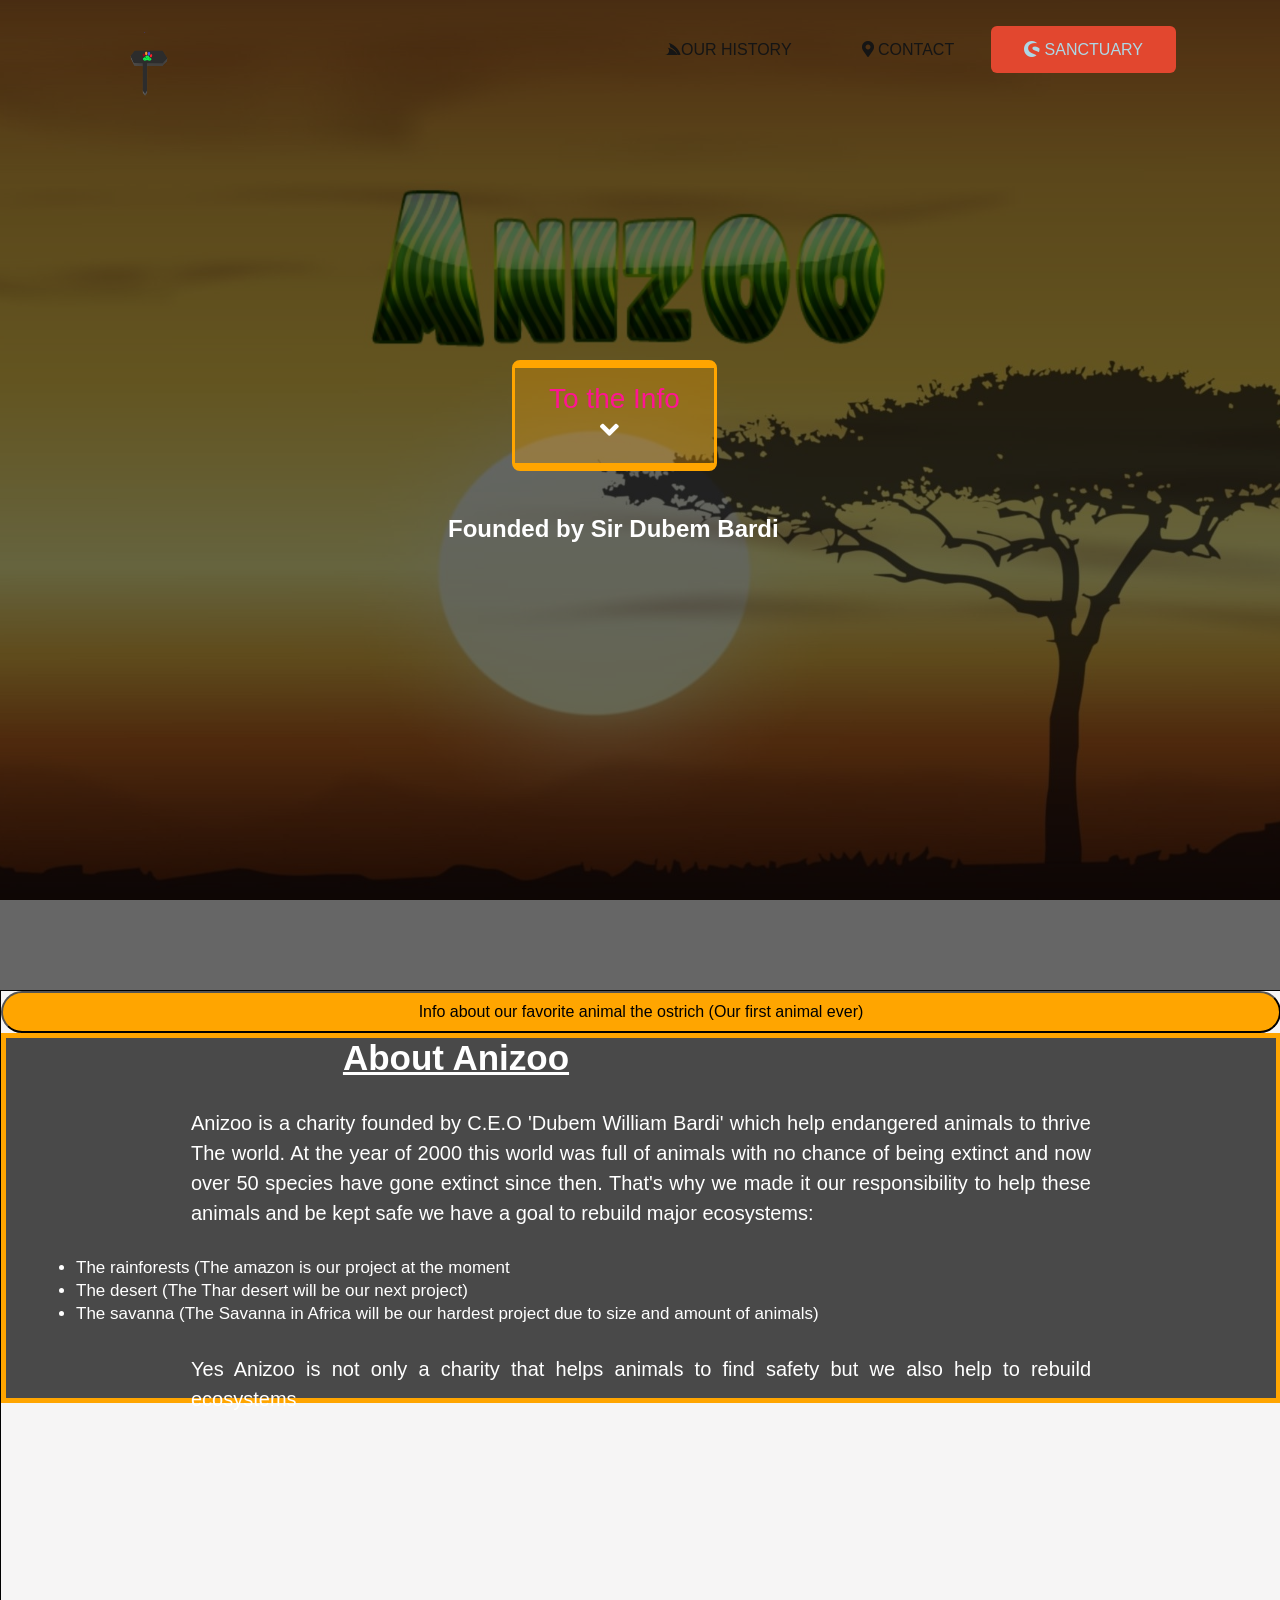
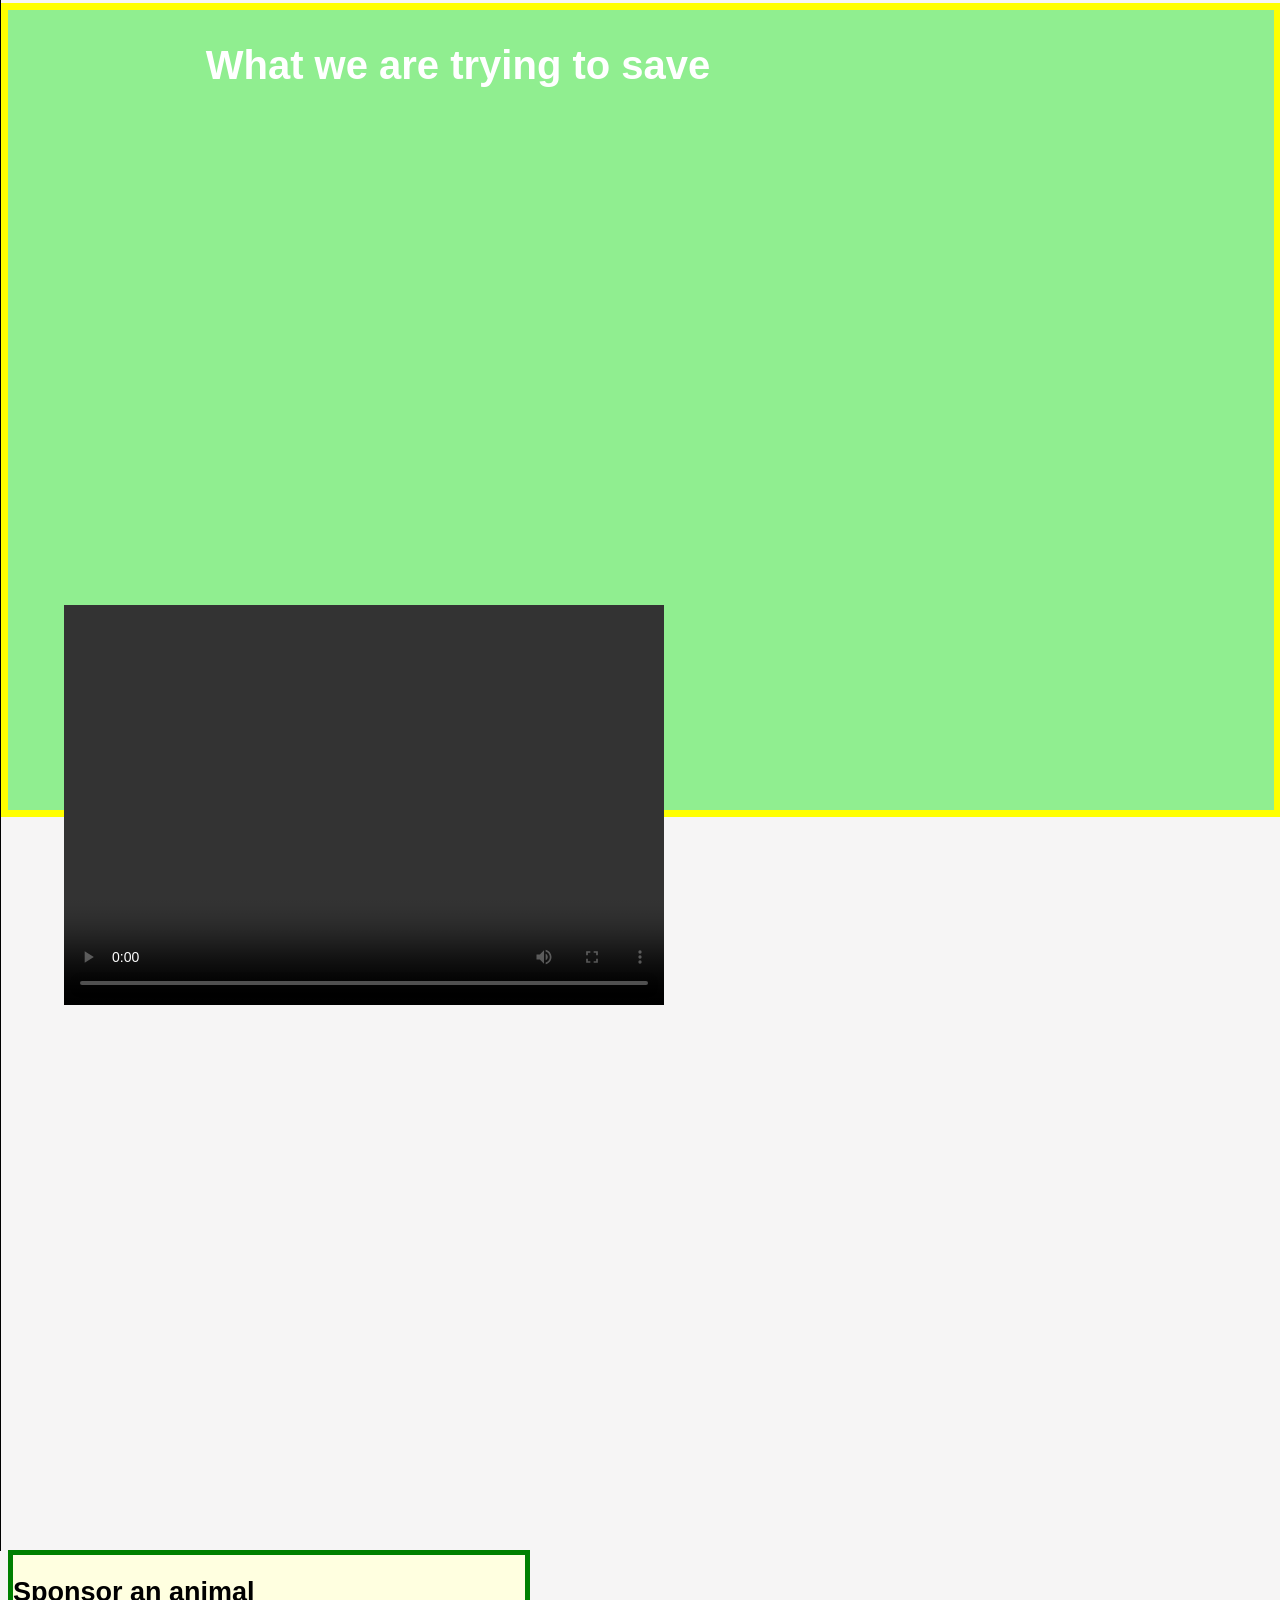
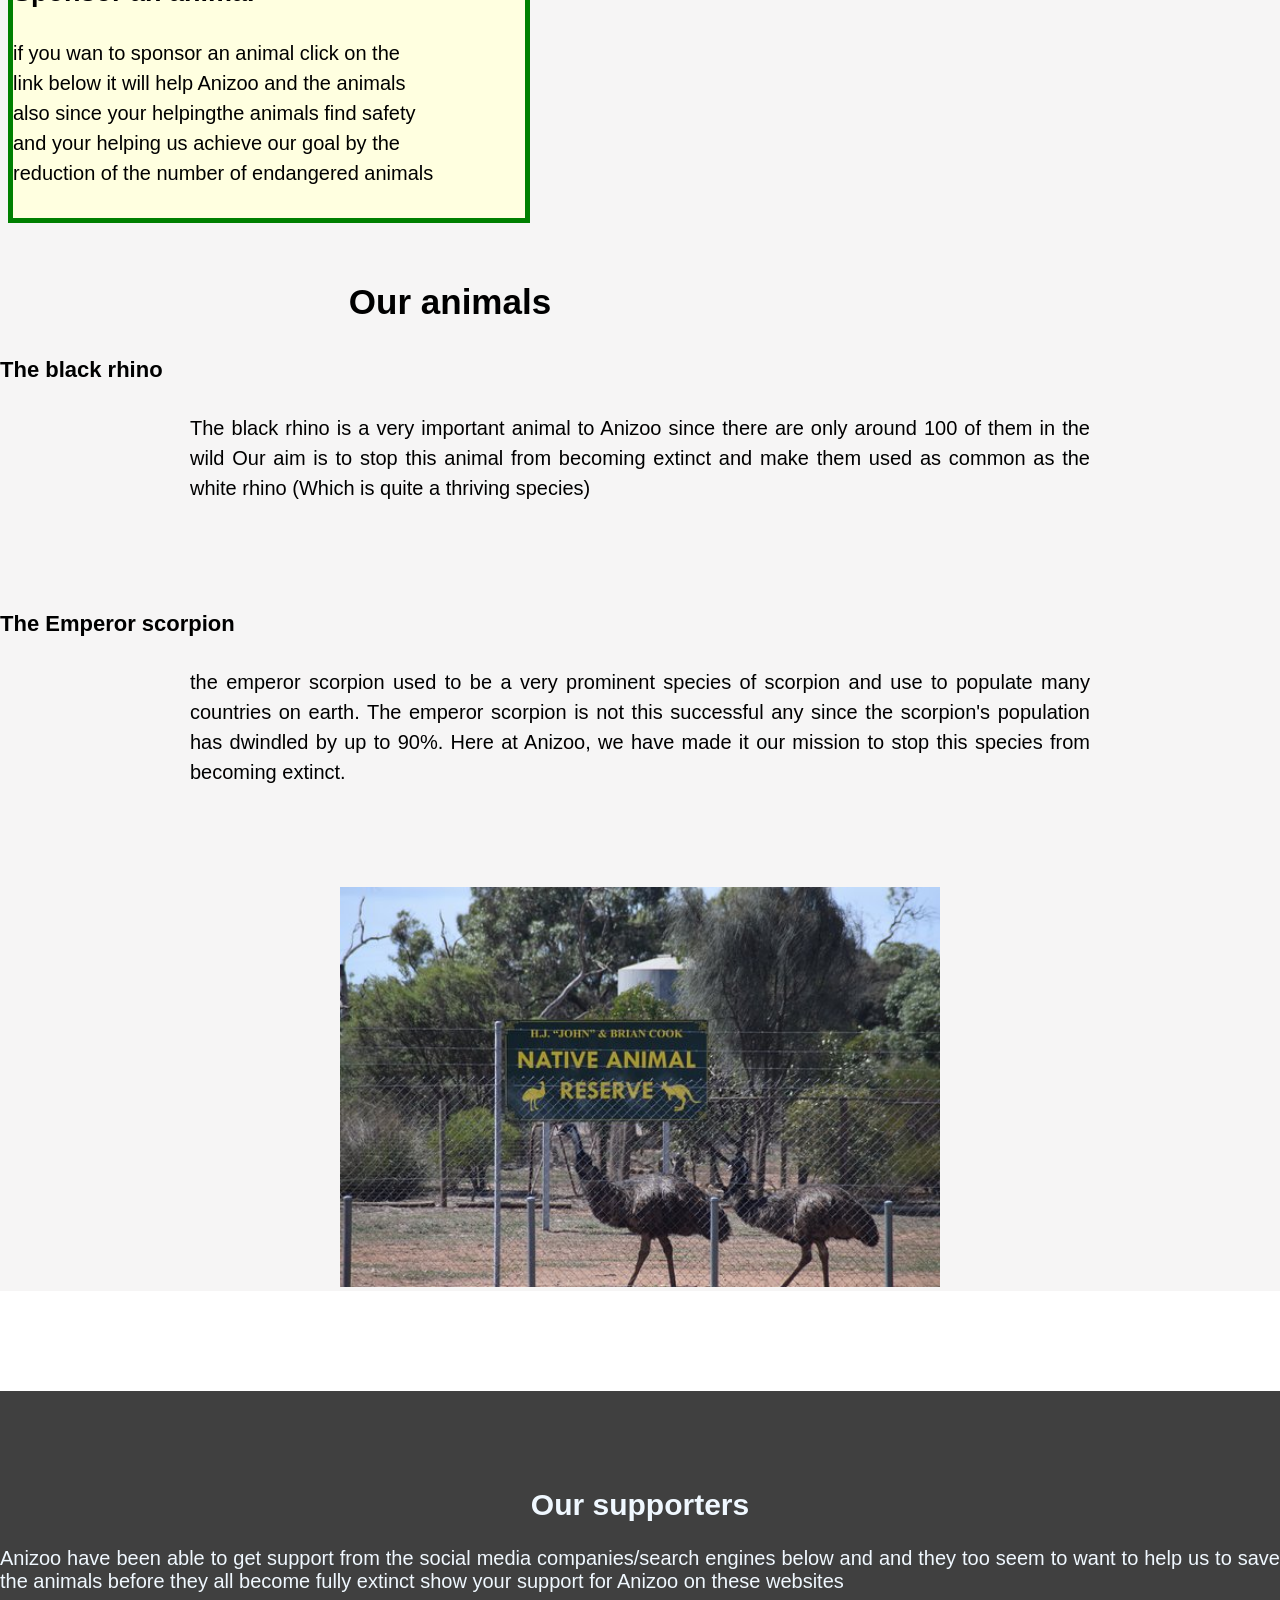
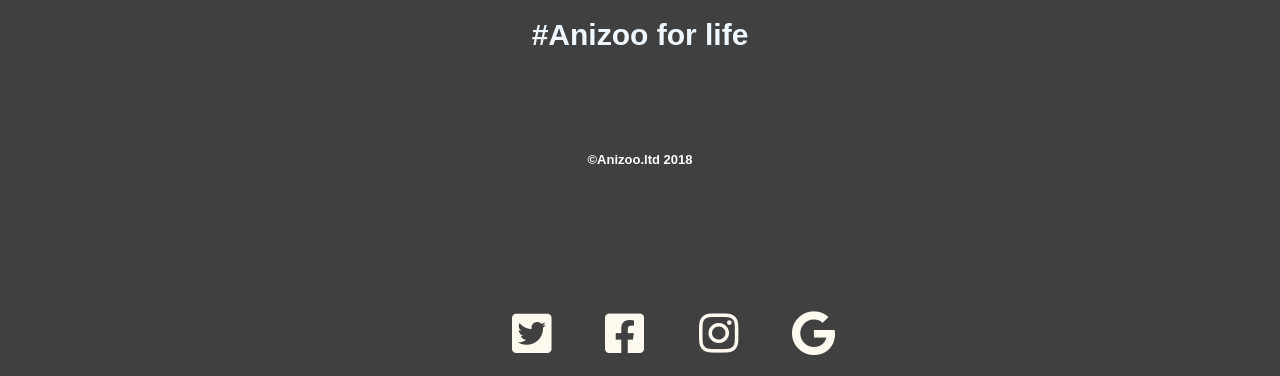
==== HTML/Anizoo/home/index.html @ d3434194 "edits" ====
<!DOCTYPE html>
<html lang="en-GB">

<head>
    <!--Meta and title-->
    <title>VW project home</title>
    <meta charset="utf-8">
    <meta name="viewport" content="width=device-width, initial-scale=1.0">
	<meta http-equiv="X-UA-Compatible" content="ie=edge">
    <meta name="ROBOTS" content="NOINDEX">
    <!--links for the webpage-->
    <link rel="stylesheet" href="style3.css"
    <link rel="pyton" href="boi.py">
    <link rel="stylesheet" href="icon.css">
    <link rel="stylesheet" href="https://use.fontawesome.com/releases/v5.5.0/css/all.css" integrity="sha384-B4dIYHKNBt8Bc12p+WXckhzcICo0wtJAoU8YZTY5qE0Id1GSseTk6S+L3BlXeVIU"
        crossorigin="anonymous">
    <link rel="stylesheet" href="style.css">
    <link href="https://fonts.googleapis.com/css?family=Open+Sans|Poppins" rel="stylesheet">
    <link rel="icon" href="https://static1.squarespace.com/static/54fbc75ce4b038725a4a9461/t/56521ccee4b00ead8504db32/1448221922692/">
    <script src="https://code.jquery.com/jquery-3.3.1.js" integrity="sha256-2Kok7MbOyxpgUVvAk/HJ2jigOSYS2auK4Pfzbm7uH60="
        crossorigin="anonymous"></script>
    <link rel=stylesheet href=style2.css>
</head>

<body>
    <nav>
        <a href="#home"><img class="logo" src="logo.png"></a>
        <ul>
            <li><a href="#our animals"><i class="fab fa-servicestack"></i>Our history</a>
            </li>
            <li><a href="../contact/index.html"><i class="fas fa-map-marker-alt"></i> Contact</a></li>
            <li><a class="sanc" href="../Sanctuarys/index.html"><i class="fab fa-shopware"></i> Sanctuary</a></li>
        </ul>
    </nav>





    <div class="wrapper">
    </div>

    <a name="home"></a>
    <section class="sec1">
        <div id="bck1"></div>
        <a href="#About"><button type="submit" id="btn0">To the Info <br> <i class="fas fa-angle-down"></i></button></a>
        <h2 class="sbtitle">Founded by Sir Dubem Bardi </h2>
    </section>
    <section class="content1">
        <a name="About"></a>
        <button type="button" id="button" onclick="boi()">
            Info about our favorite animal the ostrich (Our first animal ever)
        </button>
        <div class="txt1">
            <h1><u>About Anizoo</u></h1>
            <p>Anizoo is a charity founded by C.E.O 'Dubem William Bardi' which help endangered animals to thrive The
                world. At the year of 2000 this world was full of animals with no chance of being extinct and now over
                50 species have gone extinct since then. That's why we made it our responsibility to help these animals
                and be kept safe we have a goal to rebuild major ecosystems:</p>
            <ul>
                <li>The rainforests (The amazon is our project at the moment</li>
                <li>The desert (The Thar desert will be our next project)</li>
                <li>The savanna (The Savanna in Africa will be our hardest project due to size and amount of animals)</li>
            </ul>
            <p>Yes Anizoo is not only a charity that helps animals to find safety but we also help to rebuild
                ecosystems</p>
        </div>
        <div class="imgs1">
            <h1 style="color:#fff; text-align:center; font-size: 40px;">What we are trying to save</h1>
            <div class="rhino-img"></div>
            <video class="vid1" controls="on" autoplay="on" width="600px" height="400px">
                <source src="vid1.mp4" type="video/mp4">
            </video>

            <div class="box1">
                <h2>Sponsor an animal</h2>
                <p> if you wan to sponsor an animal click on the<br> link below it will help Anizoo and the animals<br>
                    also since your helpingthe animals find safety<br> and your helping us achieve our goal by the<br>
                    reduction of the number of endangered animals</p>
            </div>
        </div>
        <br><br><br><br><br><br><br><br><br><br><br><br><br><br><br><br><br><br><br><br><br><br><br><br><br><br><br><br><br><br><br>
    </section>
    <div class="bg-modal">
        <div class="modal-content">
            <div class="close">+</div>
            <img src="https://static1.squarespace.com/static/54fbc75ce4b038725a4a9461/t/56521ccee4b00ead8504db32/1448221922692/"
                class="bg-icon">
            <h4>quick fact</h4>
            <p></p>
        </div>
    </div>
    <section class="content2">
        <a name="our animals"></a>
        <br><br><br><br><br><br><br><br><br><br><br><br><br><br><br><br><br>
        <h1>Our animals</h1>
        <h3><br><br><br>The black rhino</h3>
        <p>The black rhino is a very important animal to Anizoo since there are only around 100 of them in the wild Our
            aim is to stop this animal from becoming extinct and make them used as common as the white rhino (Which is
            quite a thriving species)</p>
        <h3><br><br><br>The Emperor scorpion</h3>
        <p>the emperor scorpion used to be a very prominent species of scorpion and use to populate many countries on
            earth. The emperor scorpion is not this successful any since the scorpion's population has dwindled by up
            to 90%. Here at Anizoo, we have made it our mission to stop this species from becoming extinct.</p>
        <div class="imgcnt">
            <div class=" imagebox">
                <img src="animal-reserve.jpg">
                <div class="textbox">
                    <h1>Our sancturays</h1>
                    <p>We have created multiple wildlife reserves to keep the animals <br>from becoming extinct we
                        build our reserves in all seven continents</p>
                </div>
            </div>
        </div>
    </section>

    <section class="social-medias">
        <br><br><br><br>
        <h1>Our supporters</h1>
        <p>Anizoo have been able to get support from the social media companies/search engines below and and they too
            seem to want to help us to save the animals before they all become fully extinct show your support for
            Anizoo on these websites</p>
        <h1>#Anizoo for life</h1>
        <a href="https://twitter.com"><i class="fab fa-twitter-square"></i></a>
        <a href="https://Facebook.com"><i class="fab fa-facebook-square"></i></a>
        <a href="https://instagram.com"><i class="fab fa-instagram"></i></a>
        <a href="https://accounts.google.com/SignUp?service=accountsettings&continue=https%3A%2F%2Fmyaccount.google.com%2F%3Futm_source%3DOGB%26utm_medium%3Dact%26pli%3D1"><i
                class="fab fa-google"></i></a>
        <a href="#" class="©">
            <h6>©Anizoo.ltd 2018</h6>
        </a>

    </section>
    <script>
        $(window).on("scroll", function () {
            if ($(window).scrollTop()) {
                $("nav").addClass("black")
            } else {
                $("nav").removeClass("black");
            }
        })
    </script>
    <script type="text/javascript">
        function boi() {
            document.getElementById('button').addEventListener("click", function () {
                document.querySelector('.bg-modal').style.display = "flex";
            });

            document.querySelector('.close').addEventListener("click", function () {
                document.querySelector('.bg-modal').style.display = "none";
            });
        }
    </script>
</body>

</html>
---- HTML/Anizoo/home/style.css ----
body {
	margin: 0;
	padding: 0;
	font-family: Arial;
}
/*my nav bar */
nav {
	position: fixed;
    z-index: 4;
	top: 0;
	left: 0;
	width: 100%;
	height: 100px;
	padding: 10px 100px;
	box-sizing: border-box;
	transition: .4s;
}

nav.black {
	background: rgba(0,0,0,0.8);
	height: 100px;
	padding: 10px 100px;
}

nav .logo{
	padding: 22px 20px;
	height: 100px;
	float: left;
	font-size: 24px;
	transition: .3s;
} 

nav.black .logo {
	color: #fff;
}

nav ul {
	list-style-type: none;
	float: right;
	margin: 0;
	padding: 0;
	display: flex;
}

nav ul li {
	list-style-type: none;
}

nav ul li a {
	line-height: 80px;
	color: #151515;
	padding: 15px 33px;
	text-decoration: none;
	text-transform: uppercase;
	transition: .3s;
	margin-right: 4px;
	position: sticky;
}
nav.black ul li a{
    color: #fff;
}
nav.black ul li a.a{
	color: gainsboro;
}

nav ul li a:focus {
	outline: none;
}

nav ul li a.sanc {
	background: #E2472F;
	color: lightblue;
	border-radius: 6px
}
nav ul li a.oa {
	background: blue;
	color: red;
	border-radius: 6px
}

nav ul li a.oa:hover ul li a{
	display: block;
	visibility: visible;
}

nav ul li a.c {
	background: indigo;
	color: orange;
	border-radius: 6px
}

nav ul li a.a {
	background: green;
	color: yellow;
	border-radius: 6px
}
nav.black ul li a.c {
	color: #fff;
}

nav.black ul li a.oa {
	color: #fff;
}
nav.black ul li a.a {
	color: #fff;
}
nav.black ul li a.sanc {
	color: #fff;
}

nav ul li ul li{
	display: none;

}

/*my text and backgrounds*/
section.sec1 {
	width: 100%;
	height: 100vh;
	background: url("bck1.jpg");
	background-color: lightgrey;
	background-size: cover;
	background-position: center; 
    margin: 0;
    padding-bottom: 90px;
    background-attachment: fixed;
}
.sec1 #bck1{
	background: rgb(0, 0, 0, 0.6);
	width: 100%;
	height: 130vh;
	background-size: cover;
	background-attachment: fixed;
}
.content1 {
	width: 100%;
	height: 240vh;
	background-color: #F6F5F5;
	background-size: cover;
	background-position: center; 
    margin: 0;
    border: solid #000 .1px;
    border-bottom: none;
}

.content1 p {
	width: 900px;
	margin: 30px auto;
	text-align: justify;
	font-size: 20px;
	line-height: 30px;
}

.content1 h1 {
	width: 900px;
	text-align: center;
	font-size: 35px;
}

.content1 h2 {
	width: 900px;
	text-align: center;
	font-size: 27px;
}

.content1 li{
	font-size: 17px;
	margin-left: 30px;
	margin-top: 3px;
}

section.sec2 {
	width: 100%;
	height: 100vh;
	background: url("https://media-cdn.tripadvisor.com/media/photo-s/13/05/c1/fb/resort-rio.jpg");
	background-size: cover;
	background-position: center; 
}

.content2{
	background-color: #F6F5F5;
	width: 100%;
}

.content2 p {
	width: 900px;
	margin: 30px auto;
	text-align: justify;
	font-size: 20px;
	line-height: 30px;
	font-family: Arial
}

.content2 h1 {
	margin: 30px auto;
	line-height: 30px;
	width: 900px;
	text-align: center;
	font-size: 35px;
	position: absolute;
}

.content2 h2 {
	width: 900px;
	text-align: center;
	font-size: 27px;
}

.content2 h3 {
	width: 900px;
	text-align: justify;
	font-size: 22px;
}

/*my logo*/
nav .logo {
    height: 90%;
    width: 6%;
    margin-bottom: 10px;
}


nav .logo:hover{
	background-color: rgb(0, 0, 0, 0.6);
	opacity: .8;
	cursor: pointer;
	padding: 9px;
}

nav.black .logo:hover{
	background-color: rgb(0, 0, 0, 0.7);
	opacity: .8;
	cursor: pointer;
	padding: 9px;
}

/*my image/paragrph styling*/
.imgcnt {
	margin: 100px auto;
	width: 600px;
}

.imagebox {
	position: relative;
}

.imagebox img {
	width: 100%;
}

.textbox {
	position: absolute;
	top: 0;
	left: -800%;
	width: 100%;
	height: 100%;
	background: rgb(225, 0, 0, 0.9);
	transition: .5s;
}

.textbox h1 {
	margin: 0;
	padding: 0;
	position: absolute;
	top: 50%;
	left: 50%;
	transform: translateX(-50%) translateY(-50%);
	color: #fff;
	font-family: Arial;
}
.textbox p {
	margin: 0;
	padding: 0;
	position: absolute;
	top: 70%;
	color: #fff;
	font-family: Arial;
}

.imagebox:hover .textbox{
	left: 0%;
	transform: scale(1.2);
}

.imagebox:hover img{
	transform: scale(1.2);

}

.sec1 .wrdlogo{
	position: relative;
	top: 40%;
	left: 35%;

}
.fa-angle-down{
	font-size: 30px;
	margin-right: 10px;
	color: #fff;
}
#btn0{
	background-color: rgb(255, 165, 0, 0.3);
	padding: 15px;
	position: absolute;
	top:40%;
	left: 40%;
	border-radius: 8px;
	width: 16%;
	color: #FF1493;
	font-size: 28px;
	border: orange solid;
	border-bottom: 8px solid orange;
	border-top: 8px solid orange;
	text-decoration: none;
	transition: 1;

}


.navbar ul li ul {
    padding: 0;
    position: absolute;
    top: 70px;
    left: 0;
    width: 250px;
    display: none;
    visibility: hidden;
}

nav ul li ul li{
    background-color: rgba(211,211,211, 0.6);
}

nav ul li ul li:hover{
    background: beige;
}

nav ul li:hover ul{
    list-style-type: none;
	float: right;
	margin: 0;
	padding: 0;
	display: flex;
    visibility: visible;
}

hr { 
    display: block;
    font-weight: bold;
    margin-top: 2em;
    margin-bottom: 2em;
    margin-left: auto;
    margin-right: auto;
    border-style: inset;
    border-width: 1px;
}
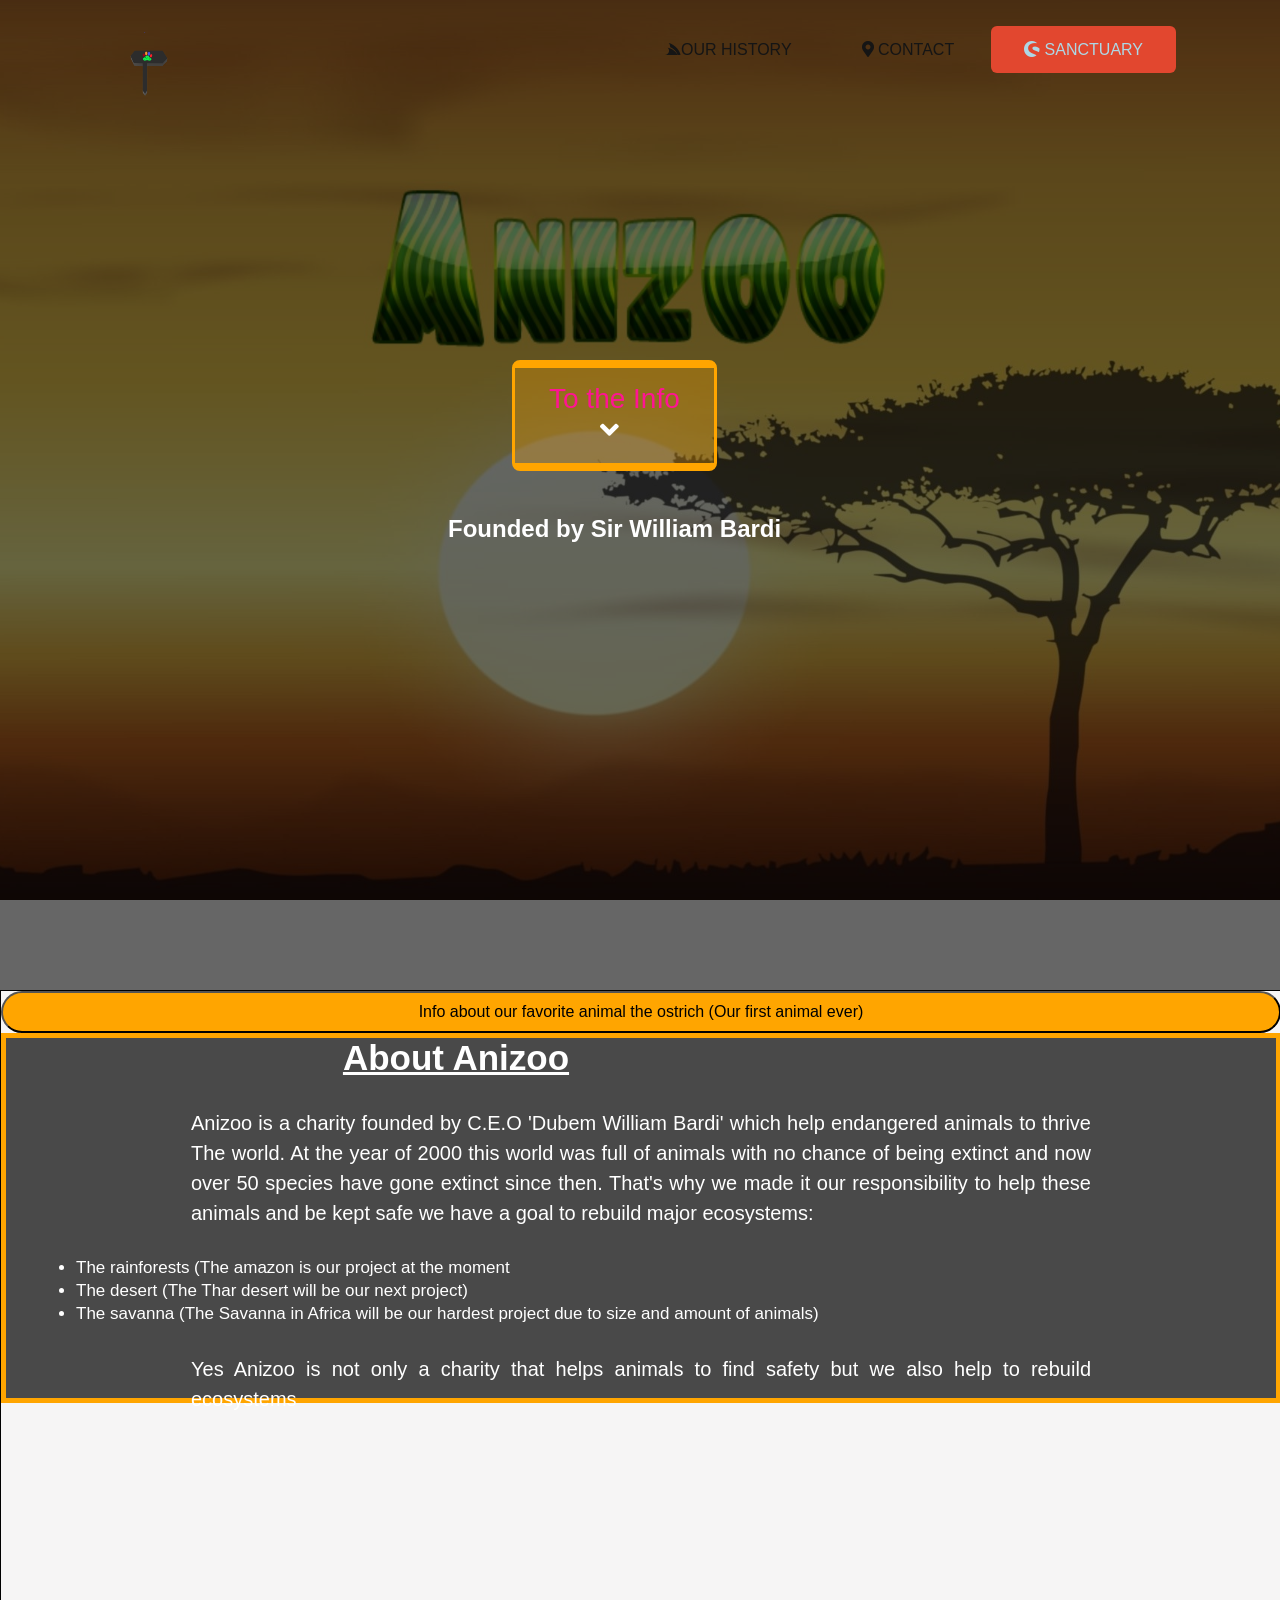
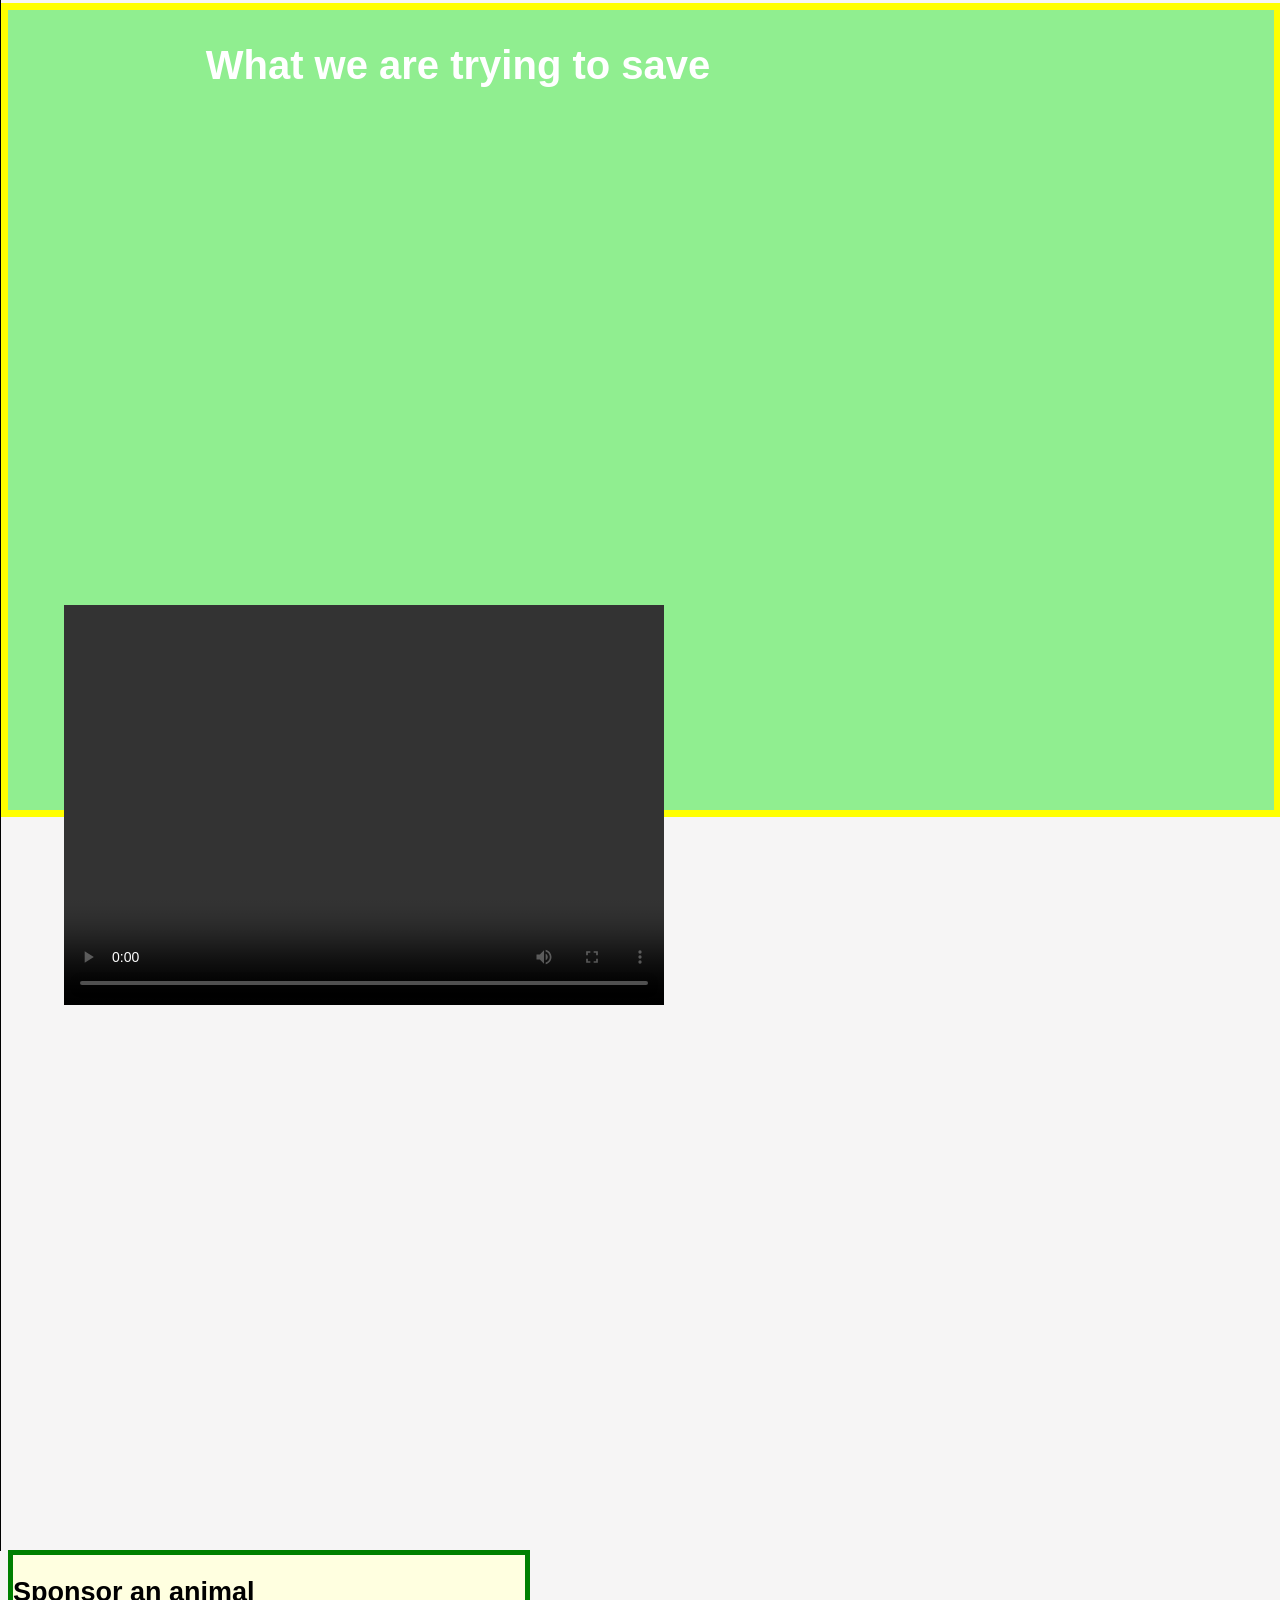
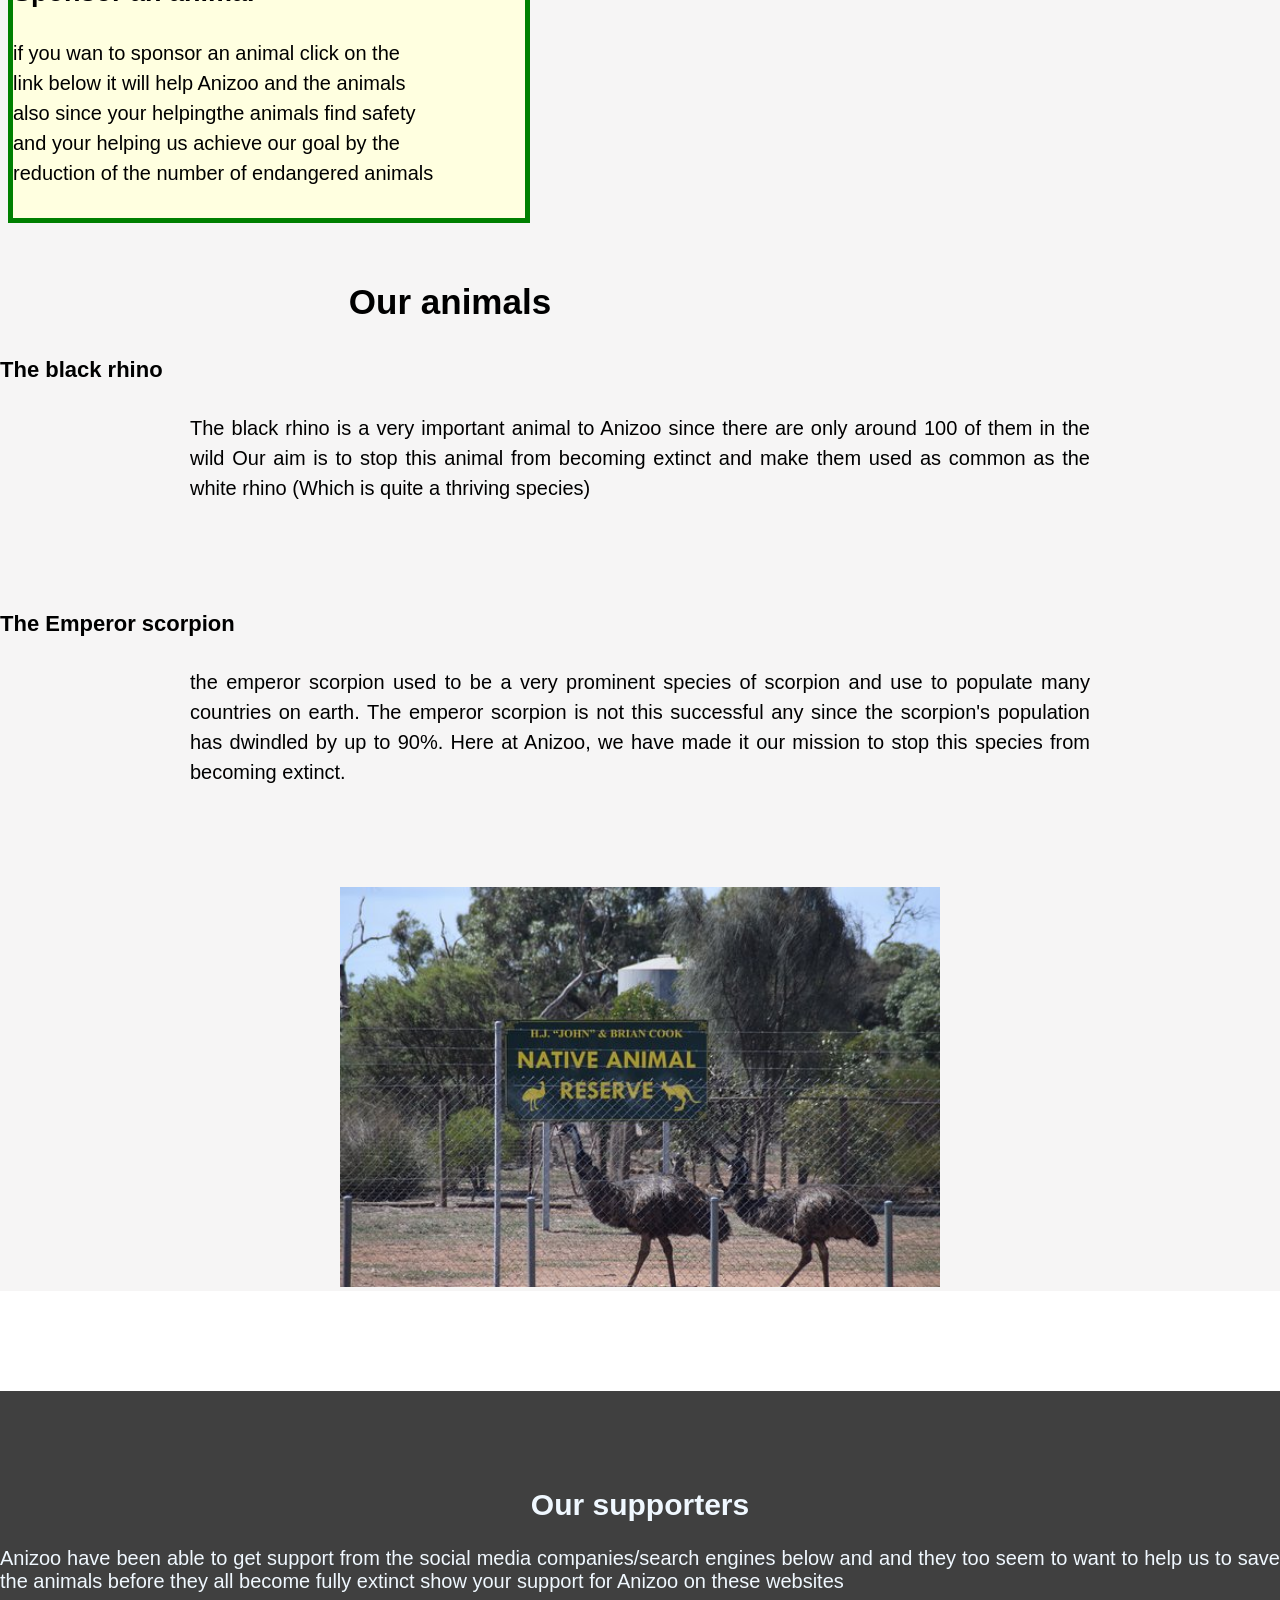
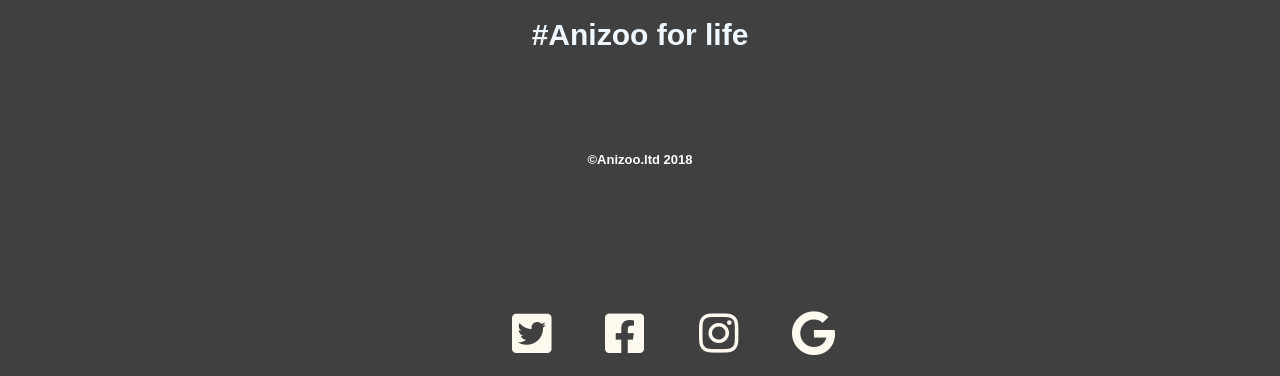
==== commit e13262b0: "removed irrelvancies" ====
--- a/HTML/Anizoo/home/index.html
+++ b/HTML/Anizoo/home/index.html
@@ -3,14 +3,13 @@
 
 <head>
     <!--Meta and title-->
-    <title>VW project home</title>
+    <title>Anizoo home</title>
     <meta charset="utf-8">
     <meta name="viewport" content="width=device-width, initial-scale=1.0">
 	<meta http-equiv="X-UA-Compatible" content="ie=edge">
     <meta name="ROBOTS" content="NOINDEX">
     <!--links for the webpage-->
-    <link rel="stylesheet" href="style3.css"
-    <link rel="pyton" href="boi.py">
+    <link rel="stylesheet" href="style3.css">
     <link rel="stylesheet" href="icon.css">
     <link rel="stylesheet" href="https://use.fontawesome.com/releases/v5.5.0/css/all.css" integrity="sha384-B4dIYHKNBt8Bc12p+WXckhzcICo0wtJAoU8YZTY5qE0Id1GSseTk6S+L3BlXeVIU"
         crossorigin="anonymous">
@@ -44,7 +43,7 @@
     <section class="sec1">
         <div id="bck1"></div>
         <a href="#About"><button type="submit" id="btn0">To the Info <br> <i class="fas fa-angle-down"></i></button></a>
-        <h2 class="sbtitle">Founded by Sir Dubem Bardi </h2>
+        <h2 class="sbtitle">Founded by Sir William Bardi </h2>
     </section>
     <section class="content1">
         <a name="About"></a>
--- a/HTML/Anizoo/home/style3.css
+++ b/HTML/Anizoo/home/style3.css
@@ -0,0 +1,214 @@
+.bg-modal{
+    width: 100%;
+    height: 600%;
+    top: 100%;
+    background-color: rgb(0, 0, 0,  0.6);
+    position: absolute;
+    display: flex;
+    justify-content: center;
+    align-items: center;
+    display: none;
+}
+.bg-modal h4{
+    font-family: 'Open Sans', sans-serif;
+    font-weight: bold;
+    color: #2db9b4;
+    position: relative;
+    padding-bottom:  300px;
+    padding-left: 310px;
+    font-size: 28px;
+}
+
+.bg-modal p{
+    position: sticky;
+    padding-top: 150px;
+    font-size: 18px;
+}
+.bg-modal img{
+    position: absolute;
+}
+.modal-content{
+    width: 600px;
+    height: 450px;
+    background-color: lightgrey;
+    border-radius: 4px;
+    position: relative;
+    top: -40%;
+
+}
+
+.bg-modal .srcbra{
+    width: 50%;
+    padding: 10px;
+    border-top-left-radius: 7px;
+    border-bottom-left-radius: 7px; 
+    border-right: 0;
+    display: none;
+}
+ .bg-modal .srcbtna{
+    width: 10%;
+    padding: 10px;
+    border-top-right-radius: 7px;
+    border-bottom-right-radius: 7px;
+    border-left: 0;
+    display: none;
+    
+}
+.close{
+    position: absolute;
+    top: 0;
+    left: 95%;
+    font-size: 40px;
+    transform: rotate(45deg);
+    cursor: pointer;
+}
+
+/* width */
+::-webkit-scrollbar {
+  width: 13px;
+}
+
+/* Track */
+::-webkit-scrollbar-track {
+  background: #f1f1f2; 
+}
+
+/* Handle */
+::-webkit-scrollbar-thumb {
+  background: rgb(0, 0, 256); 
+}
+
+/* Handle on hover */
+::-webkit-scrollbar-thumb:hover {
+  background: rgb(0, 0, 256, 0.5); 
+}
+.sbtitle{
+    position: absolute;
+    color: #fff;
+    top: 55%;
+    left: 35%;
+}
+
+
+@keyframes slide {
+    0%{
+        background-image: url("desert.jpg");
+        width: 600px;
+        height: 350px;
+    }
+
+    20%{
+        width: 600px;
+        height: 350px;    
+        background-image: url("rainforest.jpg");
+    }
+
+    40%{
+        width: 600px;
+        height: 350px; 
+        background:url("scorpian.jpg");
+        background-repeat: no-repeat;
+    }
+
+    60%{
+        background-repeat: no-repeat;
+        width: 600px;
+        height: 350px;
+        background-image: url("penguin.jpg");
+    }
+
+    80%{
+        background-repeat: no-repeat;
+        width: 600px;
+        height: 350px;
+        background-image: url("crocodile.png");
+    }
+
+    100%{
+        width: 600px;
+        height: 350px;
+        background-image: url("desert.jpg");
+    }
+
+}
+
+.© h6{
+    color: white;
+    text-align: center;
+    font-size: 13px;
+    text-decoration: none
+    
+}
+
+.©{
+   text-decoration: none;
+   text-decoration-line: none;
+}
+/*MAKING THE LOAD SCREEN*/
+.preload{
+    width: 100%;
+    height: 100%;
+    background: #333;
+    position: fixed;
+    top: 0;
+    left: 0;
+    z-index: 1;
+}
+
+.logop{
+    width: 300px;
+    height: 300px;
+    margin: 150px auto 50px auto;
+    font-size: 50px;
+    text-shadow: -1px 2px 2px #000;
+    text-align: center;
+    color: rgb(255, 100, 0);
+}
+.loader-frame{
+    width: 70px;
+    height: 70px;
+    margin: auto;
+    position: relative;
+}
+.loader1, .loader2{
+    position: absolute;
+    border: 5px solid transparent;
+    border-radius: 50%;
+}
+
+.loader1{
+    width: 70px;
+    height: 70px;
+    border-top: 5px solid rgb(255, 100, 0);
+    border-bottom: 5px solid rgb(255, 100, 0);
+    top: 49%;
+    left: 49.5%;
+    animation: clockwisespin 2s linear 3;
+}
+
+.loader2{
+    width: 60px;
+    height: 60px;
+    border-right: 5px solid darkturquoise;
+    border-left: 5px solid darkturquoise;
+    top: 50%;
+    left: 50%;
+    animation: anticlockwisespin 2s linear 3 ;
+}
+.bg-icon{
+    width: 200px;
+    height: 200px;
+}
+@keyframes clockwisespin {
+    from {transform: rotate(0deg);}
+    to   {transform: rotate(360deg);}
+}
+
+@keyframes anticlockwisespin {
+    from {transform: rotate(0deg);}
+    to   {transform: rotate(-360deg);}
+}
+@keyframes fadeout{
+    from {opacity: 1;}
+    to {opacity: 0;}
+}
